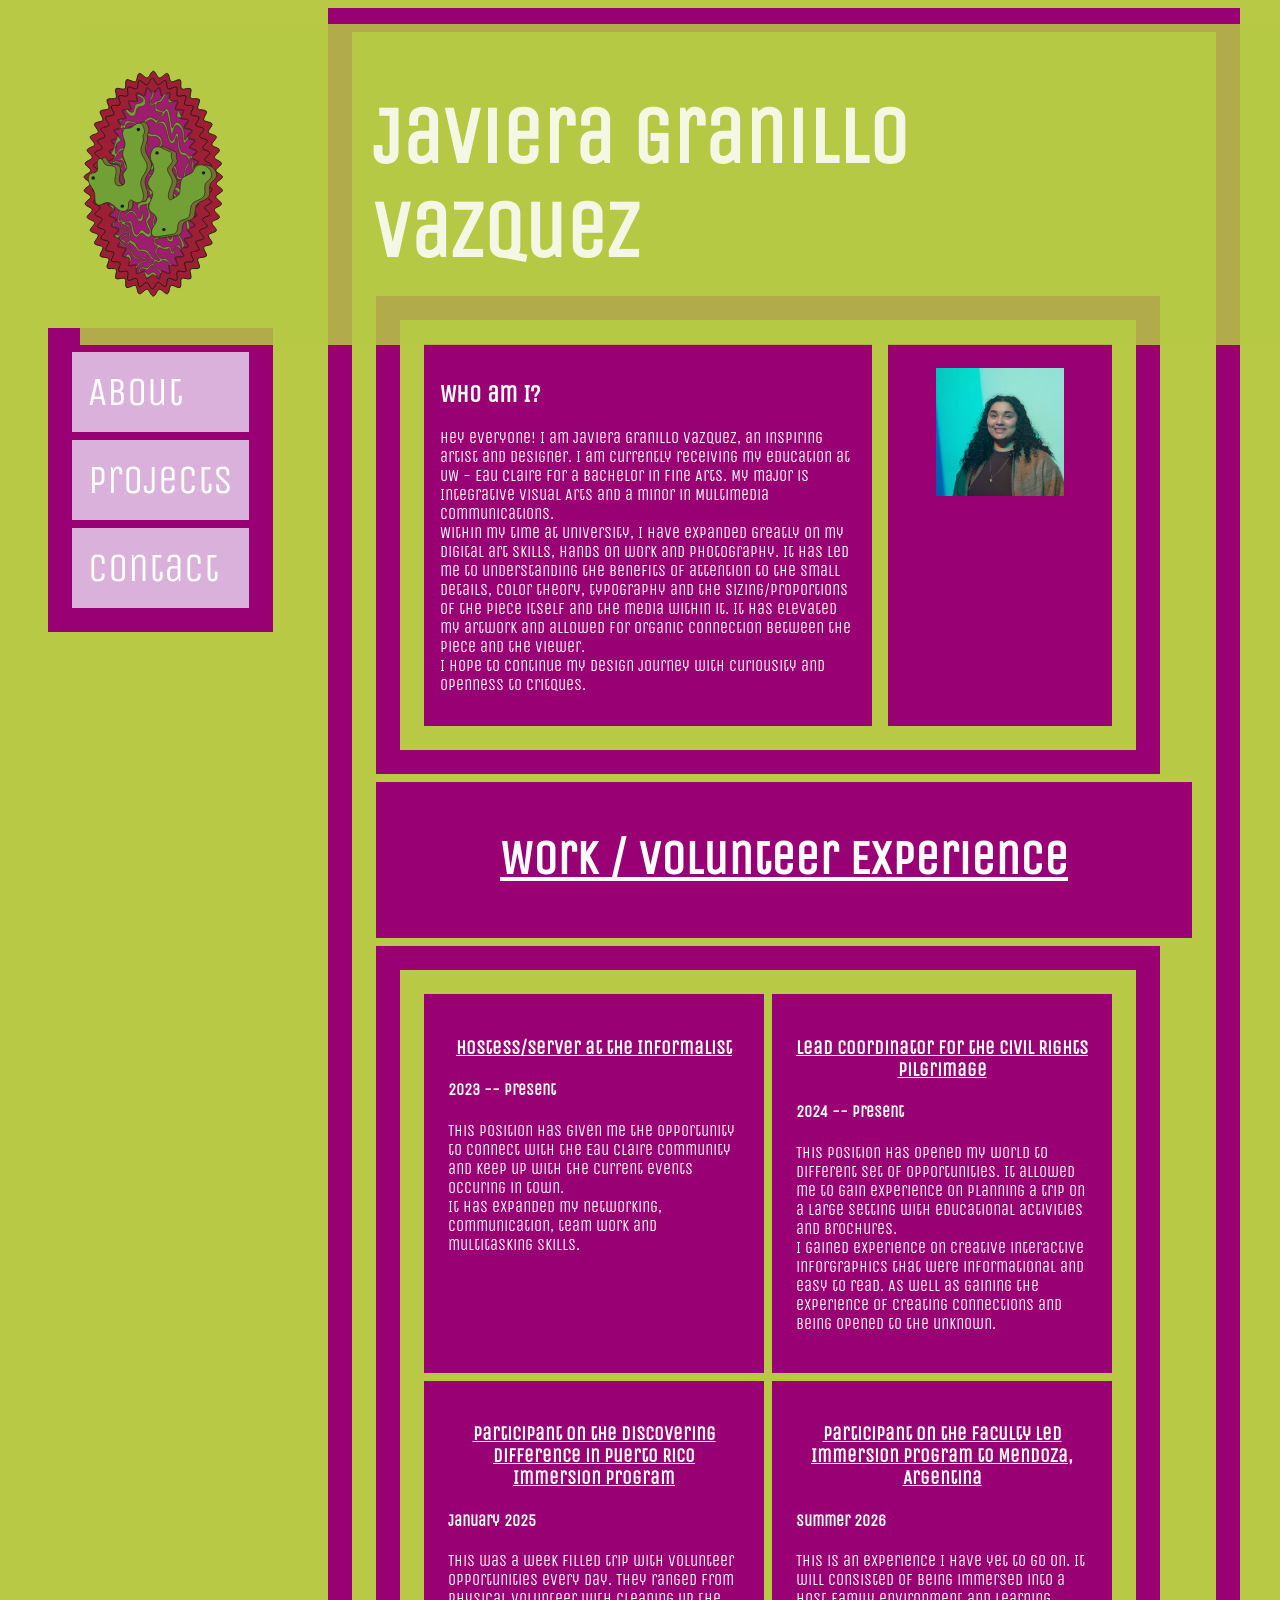
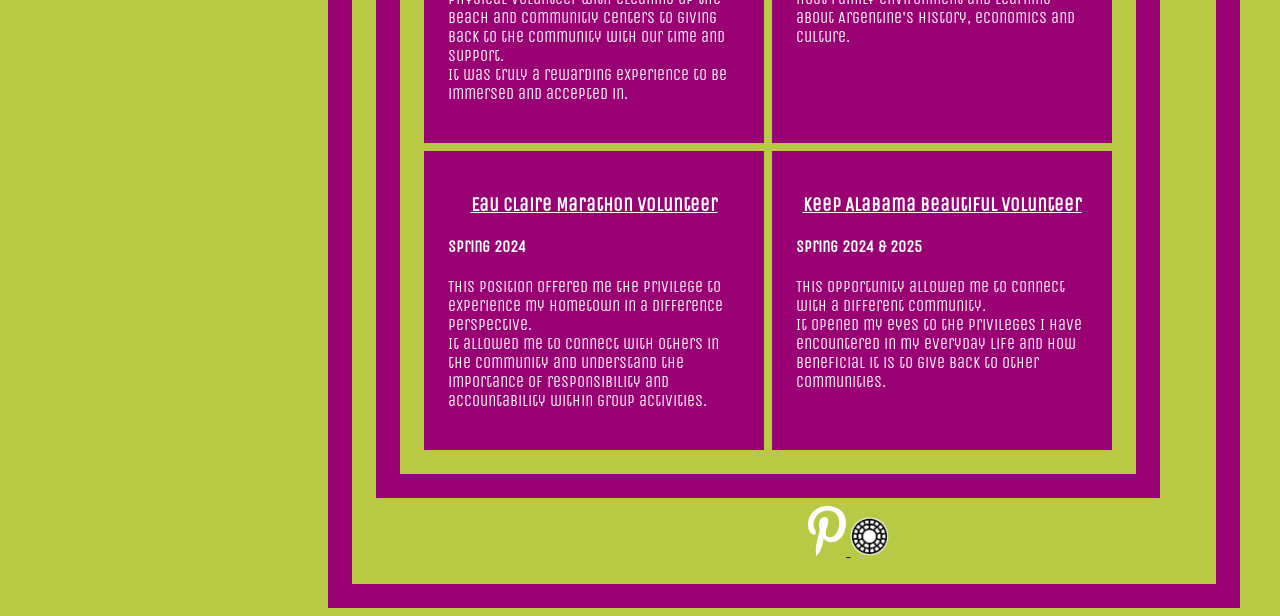
==== about.html @ 7881b923 "portfolio almost there" ====
<!DOCTYPE html>
<html lang="en">
    <head>
        <link rel="icon" type="image/png" href="Images/favicon-96x96.png" sizes="96x96" />
<link rel="icon" type="image/svg+xml" href="Images/favicon.svg" />
<link rel="shortcut icon" href="Images/favicon.ico" />
<link rel="apple-touch-icon" sizes="180x180" href="Images/apple-touch-icon.png" />
<link rel="manifest" href="Images/site.webmanifest" />
        <script src="scripts.js"></script>
        <link rel="preconnect" href="https://fonts.googleapis.com">
<link rel="preconnect" href="https://fonts.gstatic.com" crossorigin>
<link href="https://fonts.googleapis.com/css2?family=Alumni+Sans+Pinstripe:ital@0;1&family=Roboto+Mono:ital,wght@0,100..700;1,100..700&family=Special+Elite&family=Unica+One&display=swap" rel="stylesheet">
        <link rel="stylesheet" href="stylesheet.css">
        <meta charset="UTF-8">
        <meta name="viewport" content="width=device-width, initial-scale=1.0">
        <title>Javi's Portfolio</title>
        </head>
        <header class="title">
             <a href=index.html><img src="Images/JVLOGO.svg" alt="" width="50%"></a>
                <div class="introduction">
                        <h2>Javiera Granillo Vazquez</h2></div>
        </header>
             <nav>
        <div class="sidenav">
            <a href="about.html">About</a>
            <a href="projects.html">Projects</a>
            <a href="contact.html">Contact</a>
        </div></nav>
        <main><body>
       <section class="profile"><div>
                <h2>Who am I?</h2>
                <p>Hey everyone! I am Javiera Granillo Vazquez, an inspiring artist and designer. I am currently receiving my education at UW - Eau Claire for a Bachelor in Fine Arts. My major is Integrative Visual Arts and a minor in Multimedia Communications. <br>Within my time at University, I have expanded greatly on my digital art skills, hands on work and photography. It has led me to understanding the benefits of attention to the small details, color theory, typography and the sizing/proportions of the piece itself and the media within it. It has elevated my artwork and allowed for organic connection between the piece and the viewer. <br> I hope to continue my design journey with curiousity and openness to critques. </p></div>
        <div class="javi">
                <img src="Images/me.jpg" alt=""></div></section> 
        <section class="header">
            <div>
               <h2>Work / Volunteer Experience</h2></div></section>
                <section class="experience"><div class="server">
                <h3>Hostess/Server at the Informalist</h3>
                <h4>2023 -- Present</h4>
                <p>This position has given me the opportunity to connect with the Eau Claire community and keep up with the current events occuring in town.<br>It has expanded my networking, communication, team work and multitasking skills. </p></div>

               <div class="coordinator"><h3>Lead Coordinator for the Civil Rights Pilgrimage</h3>
                <h4>2024 -- Present</h4>
                <p>This position has opened my world to different set of opportunities. It allowed me to gain experience on planning a trip on a large setting with educational activities and brochures.<br>I gained experience on creative interactive inforgraphics that were informational and easy to read. As well as gaining the experience of creating connections and being opened to the unknown.</p></div>

               <div class="ecvolunteer"><h3>Eau Claire Marathon Volunteer</h3>
                <h4>Spring 2024</h4>
                <p>This position offered me the privilege to experience my hometown in a difference perspective.<br>It allowed me to connect with others in the community and understand the importance of responsibility and accountability within group activities.</p></div>

                <div class="selmavolunteer"><h3>Keep Alabama Beautiful Volunteer</h3>
                <h4>Spring 2024 & 2025</h4>
                <p>This opportunity allowed me to connect with a different community.<br> It opened my eyes to the privileges I have encountered in my everyday life and how beneficial it is to give back to other communities.</p></div>

                <div class="puertorico"><h3>Participant on the Discovering Difference in Puerto Rico Immersion Program</h3>
                <h4>January 2025</h4>
                <p>This was a week filled trip with volunteer opportunities every day. They ranged from physical volunteer with cleaning up the beach and communitiy centers to giving back to the community with our time and support.<br> It was truly a rewarding experience to be immersed and accepted in.</p></div>

                <div class="argentina"><h3>Participant on the Faculty Led Immersion Program to Mendoza, Argentina</h3>
                <h4>Summer 2026</h4>
                <p>This is an experience I have yet to go on. It will consisted of being immersed into a host family environment and learning about Argentine's history, economics and culture. </p></div>
        </section>
        <footer>
    <img src="" alt="">
    <div class="social">
        <a href="https://www.pinterest.com/javigranillovazquez/"><img src="Images/pinterest.svg" alt="" width="10%"> </a>
        <a href="https://vsco.co/javiisabel/gallery"><img src="Images/vsco.png" alt="" width="10%"></a>
    </div>
</footer>
 </main></body>
---- stylesheet.css ----
body{
    background-color: #b7c945;
    font-family:"Unica One", sans-serif;
    color: white;
}
header{
    background-color: #b7c945;
    position: fixed;
    z-index: 1;
    top: 0;
    width: 100%;
    margin-left: 4.5rem;
    margin-top: 1.5rem;
    opacity: 85%;
}
footer{
    color: #990074;
    display: flex;
    padding-left: 27rem;
    align-items: center;
}
.introduction>h2{
    font-family:"Unica One", sans-serif;
    font-size: 5rem;
    margin-right: 12rem;
}
.quote>h2{font-family: "Special Elite", system-ui;
    color: white;
    display: grid;
    justify-content: flex-end;
    font-size: 3rem;
    margin-right: 10rem;
}
nav>a{
    border: 1px solid #b7c945;
    text-decoration: none;
    padding: 1rem;
    font-weight: 800;
    display: inline-block;
    margin: 1rem 1rem 1rem 0;
}
nav>a>:hover{border-color: transparent;
    background-color: #992433;
    color: white;
}
.sidenav{background-color: #990074;
    padding: 1rem 1rem;
}
.sidenav>a{ background-color: #DAB1DA;
    color: white;
    font-size: 2.5rem;
    padding: 1rem 1rem;
    display: inline-block;
    margin: .5rem .5rem .5rem .5rem;
    text-decoration: none;
}
.sidenav>a:hover{
    opacity: .8;
}
.sidenav{
    margin-left: 2.5rem;
}
body{
    display: grid;
    grid-template-columns: 20rem auto;
}
header{grid-row:1/2; grid-column:1/2;
}
.sidenav{grid-row: 2/3; grid-column: 1/2;margin-top: 20rem; ;position: fixed; 
}
main{grid-row: 2/3; grid-column: 2/3
}
header{display: grid; justify-content: space-between;
}
.sidenav>a{display: grid; text-align: left;
}
header>img{
    margin-left: 6rem;
}
.title{display: flex;
    align-items: center;
}
.introduction{
    text-align: left;
}
.title>h1{
    font-family:"Unica One", sans-serif;
    color: white;
    font-size: 6rem;
}
.quote{
    background-image: url(Images/Portfolio\ background.svg);
    background-size: cover;
    padding: 25rem 3rem .5rem 3rem;
}
.gallery{
    position: relative;
    width: calc(100% - 4rem);
    max-width: 100%;
    height: 100vw;
}
.gallery .slide{
    display: flex;
    position: absolute;
    top: 0;
    left: 0;
    margin-top: 1rem;
    align-items: center;
}
.gallery{
    overflow: hidden;
}
.gallery .slide{
    overflow: hidden;
}
.arrow{
    position: absolute;
    font-size: 3rem;
    font-family:"Unica One", sans-serif;
    color: white;
    text-shadow: 2px 2px 2px rgba(0, 0, 0, 0.6);
    cursor: pointer;
    z-index: 1;
    top: calc(25% - 1.5rem);
}
.left{
    left: .5rem;
}
.right{
    right: .5rem;
}
.gallery img{
    max-width: 50vw;
    height: 50vw; 
}
.profile{
    font-family:"Unica One", sans-serif;
    color: white;
    margin-top: 15rem;
    display: grid;
    grid-template-columns: 2fr 1fr;
    gap: 1rem;
    text-align: start;
    margin-right: 2rem;
    padding: 1.5rem 1.5rem;
    border: 1.5rem solid #990074;
}
.profile>p{
    margin-top: 2rem;
    margin-left: 3rem;
}
.profile div{
     background-color: #990074;
}
.profile div:first-child{
    padding: 1rem;
}
.javi{
    background-color: #990074;
    grid-column: 2/3;
    border: 1.5rem solid #990074;
}
.javi img{
    max-width: calc(100% - 3rem);
    text-align: center;
    margin-left: 1.5rem;
    margin-right: 1.5rem;
}
.header{
    font-family:"Unica One", sans-serif;
    color: white;
    background-color: #990074;
}
.header>div>h2{
    text-align: center;
    font-size: 3rem;
    padding-top: .5rem;
    padding-bottom: .75rem;
    text-decoration: underline;
}
.experience{
    display: grid;
    grid-template-columns: 2fr 2fr;
    gap: .5rem;
    text-align: flex;
    margin-right: 2rem;
    padding: 1.5rem 1.5rem;
    border: 1.5rem solid #990074;
}
.server{
    background-color: #990074;
    grid-row: 1/2;
    border: 1.5rem solid #990074;
}
.server>h3{
    text-decoration: underline;
    text-align: center;
}
.coordinator{
    background-color: #990074;
    grid-row: 1/2;
    border: 1.5rem solid #990074;
}
.coordinator>h3{
    text-decoration: underline;
    text-align: center;
}
.ecvolunteer{
    background-color: #990074;
    grid-column: 1/2;
    border: 1.5rem solid #990074;
}
.ecvolunteer>h3{
    text-decoration: underline;
    text-align: center;
}
.selmavolunteer{
    background-color: #990074;
    grid-column: 2/3;
    border: 1.5rem solid #990074;
}
.selmavolunteer>h3{
    text-decoration: underline;
    text-align: center;
}
.puertorico{
    background-color: #990074;
    grid-row: 2/3;
    border: 1.5rem solid #990074;
}
.puertorico>h3{
    text-decoration: underline;
    text-align: center;
}
.argentina{
    background-color: #990074;
    grid-row: 2/3;
    border: 1.5rem solid #990074;
}
.argentina>h3{
    text-decoration: underline;
    text-align: center;
}
.project{
    text-align: center;
    padding-top: 10rem;
    font-size: 10rem;
}
main{
    display: grid;
    grid-template-columns: 2 1fr;
    gap: .5rem;
    text-align: flex;
    margin-right: 2rem;
    padding: 1.5rem 1.5rem;
    border: 1.5rem solid #990074;
    justify-content: center;
}
.contact{
    padding-top: 20rem;
    padding-bottom: 10rem;
}
.overlay {
  position: fixed;
  top: 0;
  bottom: 0;
  left: 0;
  right: 0;
  background: rgba(0, 0, 0, 0.7);
  transition: opacity 500ms;
  visibility: hidden;
  opacity: 0;
  z-index: 999;
}
.all{
    display: flex;
}
.overlay:target {
  visibility: visible;
  opacity: 1;
}
.popup1 {
  margin: 70px auto;
  padding: 20px;
  background: #990074;
  border-radius: 5px;
  width: 50%;
  position: relative;
  transition: all 5s ease-in-out;
}
.popup1 .close {
  position: absolute;
  top: 20px;
  right: 30px;
  transition: all 200ms;
  font-size: 30px;
  font-weight: bold;
  text-decoration: none;
  color: #333;
}
.popup1 .close:hover {
  color: #06D85F;
}
.popup2 {
  margin: 70px auto;
  padding: 20px;
  background: #990074;
  border-radius: 5px;
  width: 50%;
  position: relative;
  transition: all 5s ease-in-out;
}
.popup2 .close {
  position: absolute;
  top: 20px;
  right: 30px;
  transition: all 200ms;
  font-size: 30px;
  font-weight: bold;
  text-decoration: none;
  color: #333;
}
.popup2 .close:hover {
  color: #06D85F;
}
.popup3 {
  margin: 70px auto;
  padding: 20px;
  background: #990074;
  border-radius: 5px;
  width: 50%;
  position: relative;
  transition: all 5s ease-in-out;
}
.popup3 .close {
  position: absolute;
  top: 20px;
  right: 30px;
  transition: all 200ms;
  font-size: 30px;
  font-weight: bold;
  text-decoration: none;
  color: #333;
}
.popup3 .close:hover {
  color: #06D85F;
}
.popup4 {
  margin: 70px auto;
  padding: 20px;
  background: #990074;
  border-radius: 5px;
  width: 50%;
  position: relative;
  transition: all 5s ease-in-out;
}
.popup4  .close {
  position: absolute;
  top: 20px;
  right: 30px;
  transition: all 200ms;
  font-size: 30px;
  font-weight: bold;
  text-decoration: none;
  color: #333;
}
.popup4 .close:hover {
  color: #06D85F;
}
textarea{
    display: block;
}
form{
    background-color: #06D85F;
    display: flex;
    flex-direction: column;
    gap: 2rem;
    align-items: center;
}
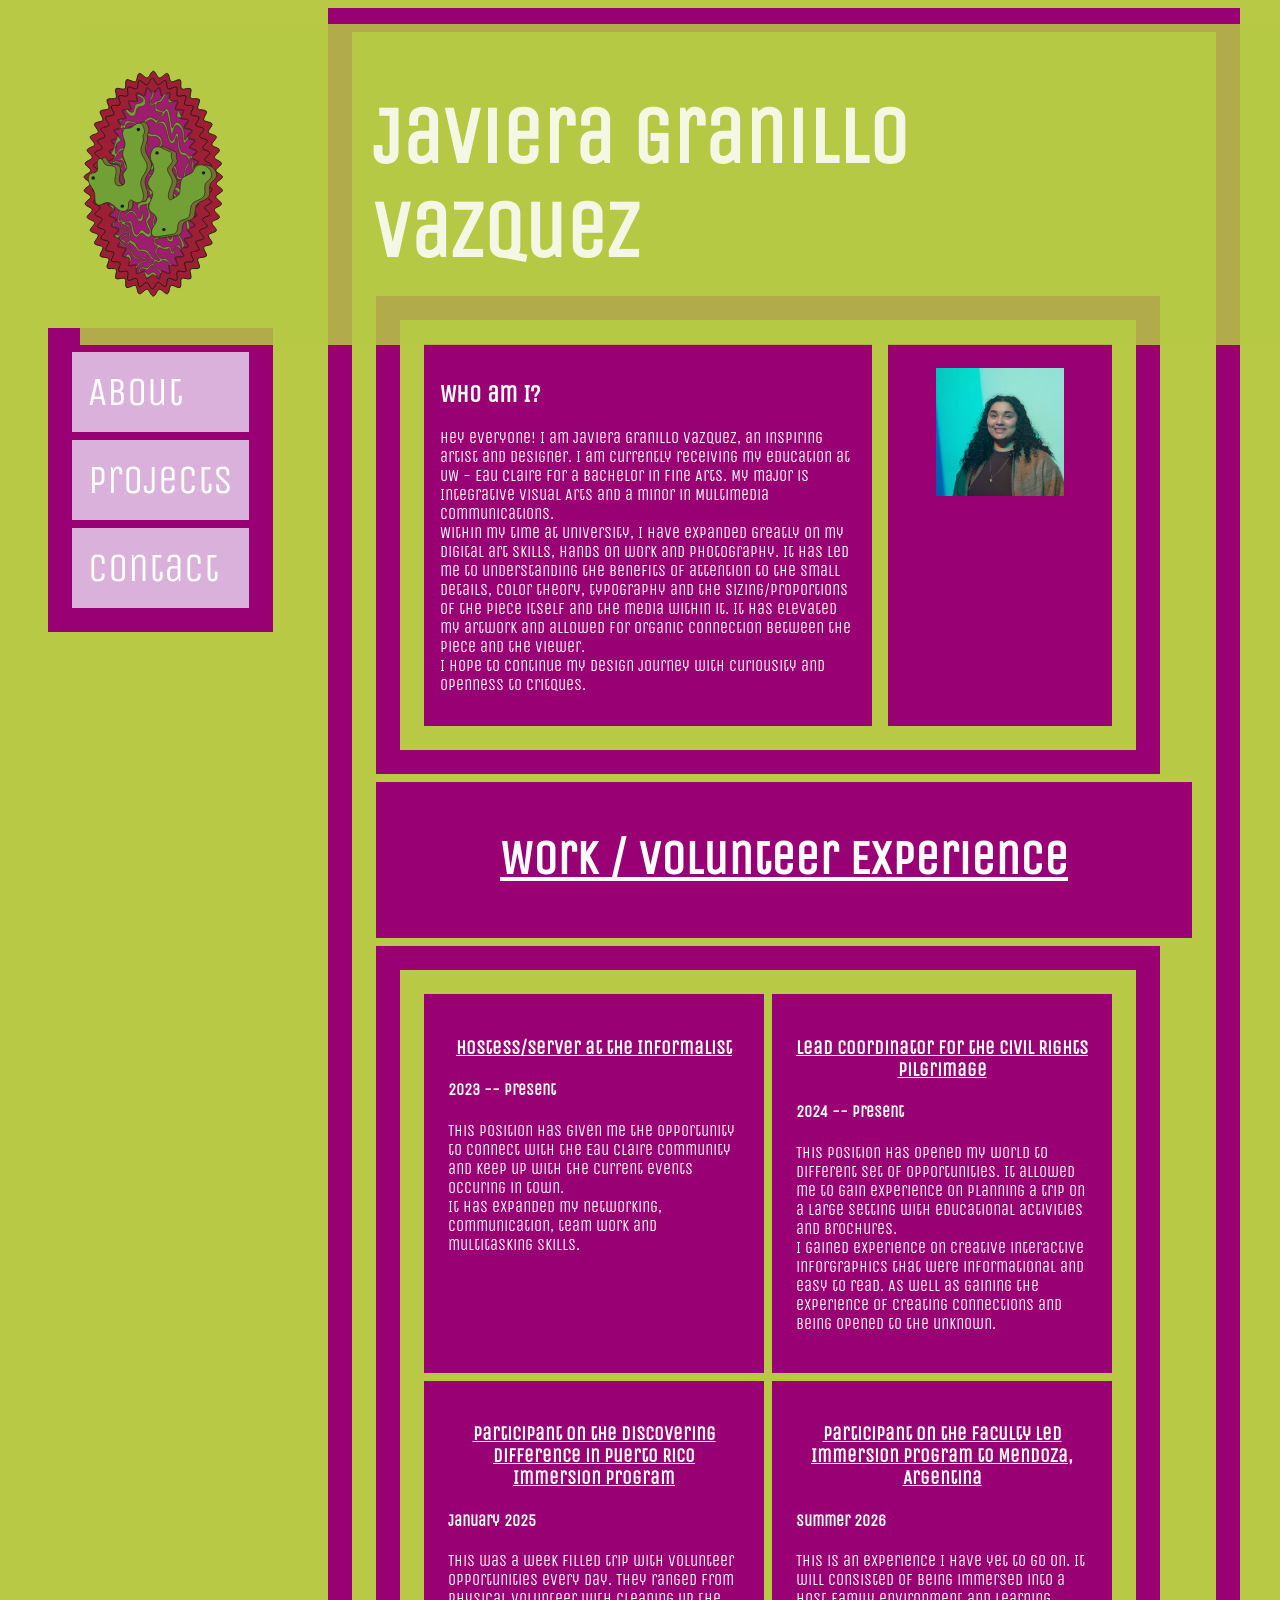
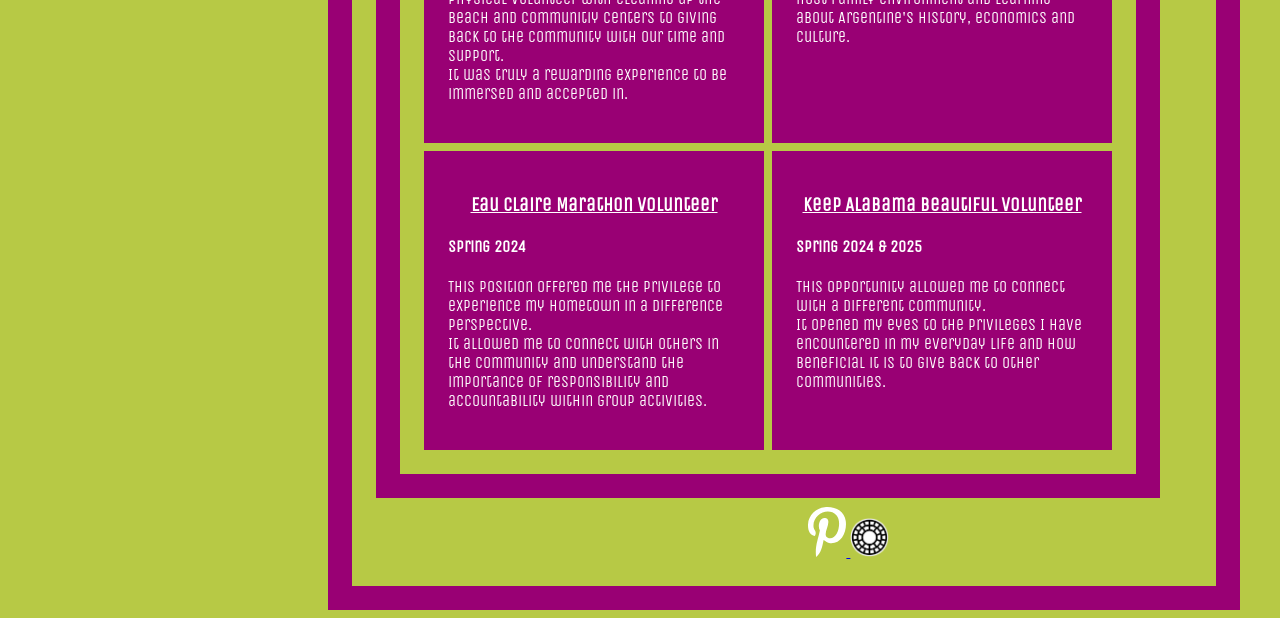
==== commit 01212763: "done" ====
--- a/about.html
+++ b/about.html
@@ -61,7 +61,6 @@
                 <p>This is an experience I have yet to go on. It will consisted of being immersed into a host family environment and learning about Argentine's history, economics and culture. </p></div>
         </section>
         <footer>
-    <img src="" alt="">
     <div class="social">
         <a href="https://www.pinterest.com/javigranillovazquez/"><img src="Images/pinterest.svg" alt="" width="10%"> </a>
         <a href="https://vsco.co/javiisabel/gallery"><img src="Images/vsco.png" alt="" width="10%"></a>
--- a/stylesheet.css
+++ b/stylesheet.css
@@ -97,7 +97,7 @@
     position: relative;
     width: calc(100% - 4rem);
     max-width: 100%;
-    height: 100vw;
+    height: 50vw;
 }
 .gallery .slide{
     display: flex;
@@ -369,11 +369,18 @@
 }
 textarea{
     display: block;
+    margin: 1px 3rem;
 }
 form{
-    background-color: #06D85F;
+    background-color: #990074;
     display: flex;
     flex-direction: column;
     gap: 2rem;
-    align-items: center;
+    max-width: 50%;
+    margin: 1px auto;
+    text-align: center;
+}
+footer{
+    margin: 1px auto;
+    justify-content: center;
 }
